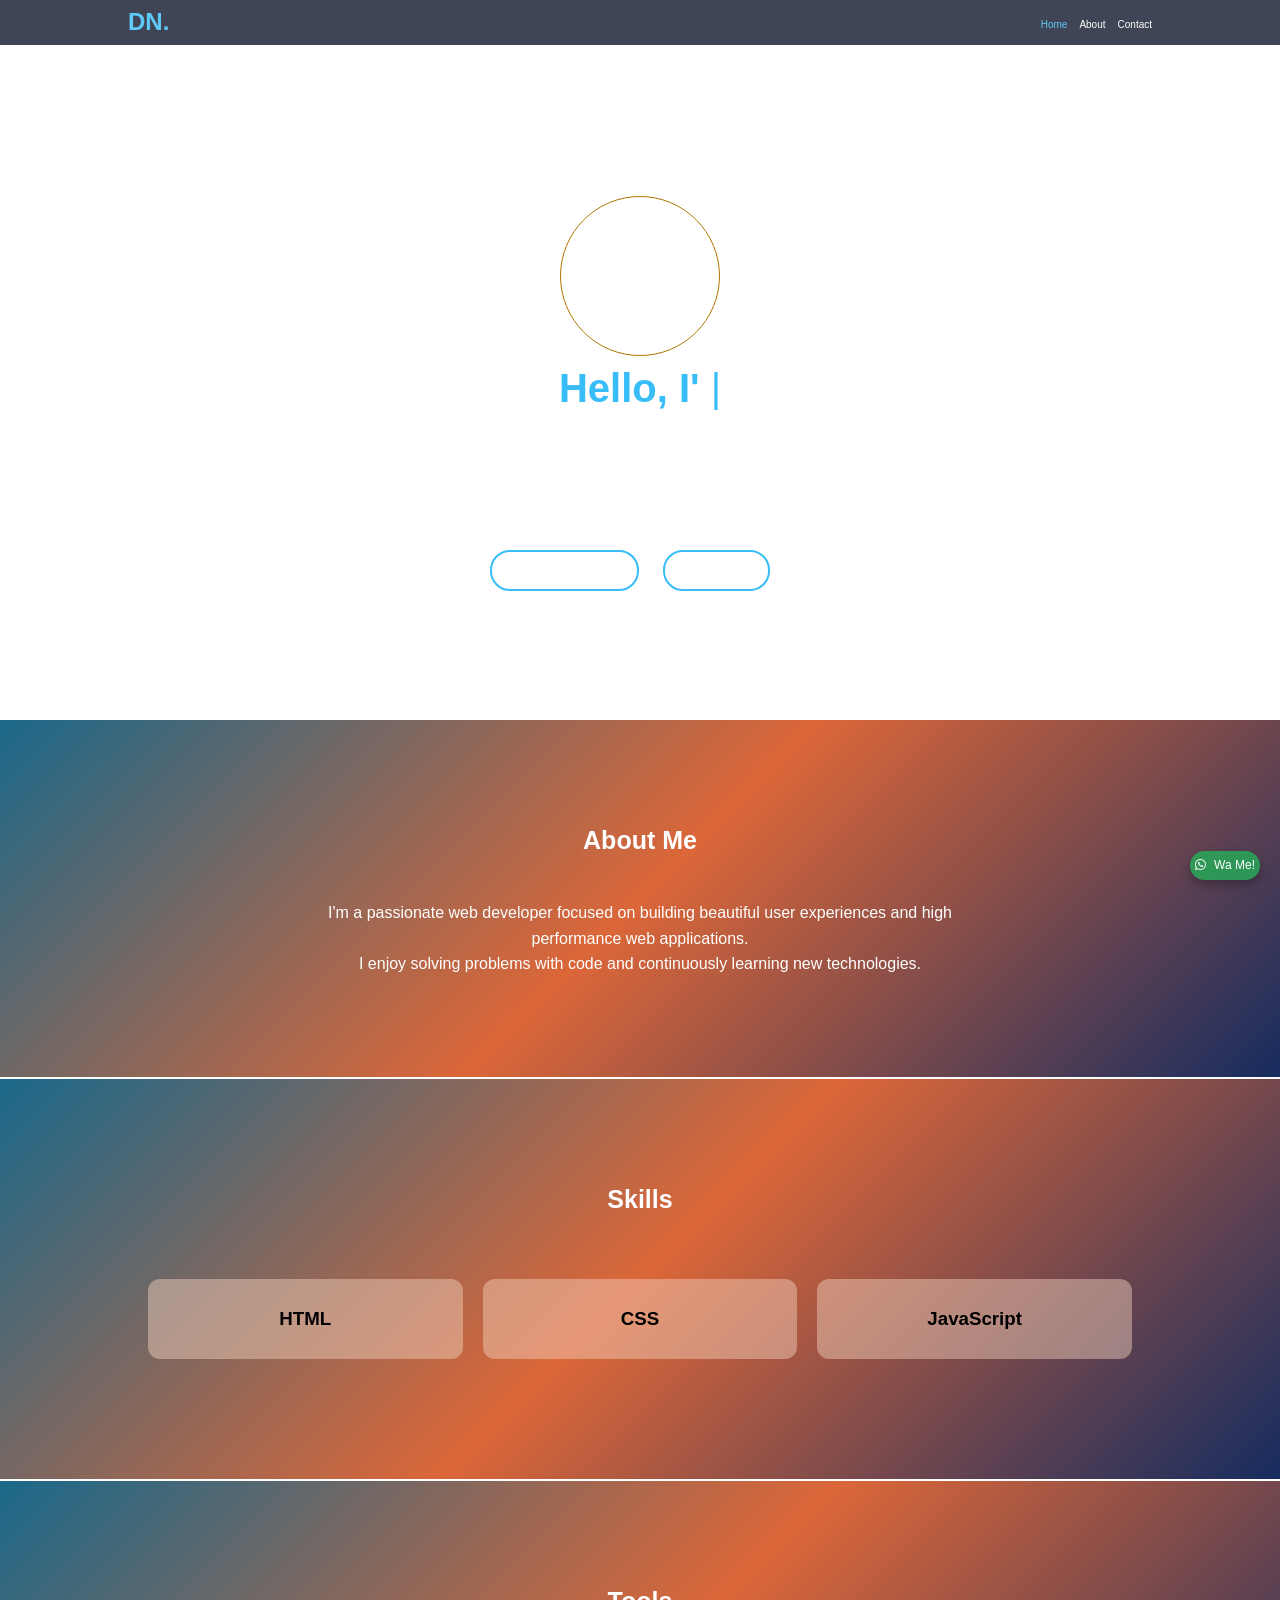
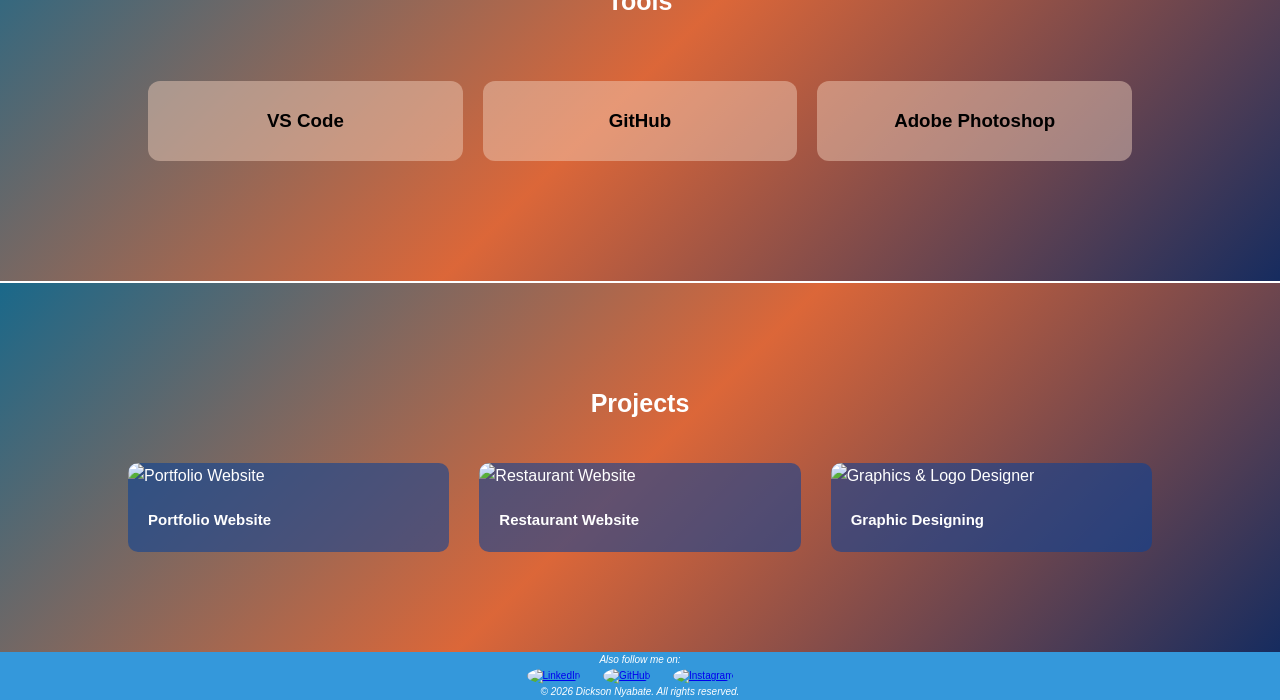
==== index.html @ dfadb9c9 "Add files via upload" ====
<!DOCTYPE html>
<html lang="en">


<link rel="stylesheet" href="style.css">


<head>
<meta charset="UTF-8">
<meta name="viewport" content="width=device-width, initial-scale=1.0">
<title>DICKSON|Portfolio</title>

<link href="https://fonts.googleapis.com/css2?family=Poppins:wght@300;400;500;600;700&display=swap" rel="stylesheet">
<link rel="stylesheet" href="https://cdnjs.cloudflare.com/ajax/libs/font-awesome/6.5.0/css/all.min.css">
</head>


<body>

<!-- NAVBAR -->
<header id="header">
  <nav class="navbar">
    
    <h2 class="logo">DN.</h2>

    <ul class="nav-links">
      <li><a href="index.html" class="nav-link active">Home</a></li>
      <li><a href="about.html" class="nav-link">About</a></li>
      <li><a href="contact.html" class="nav-link">Contact</a></li>
    </ul>
  </nav>
</header>


<!-- HERO -->
<section class="hero">

<div class="hero-image">
 <img src="https://files.catbox.moe/n4sd44.jpg" alt="Profile Picture">
</div>

<div class="hero-text">
<h1>
  <span id = "typing" ></span>
  <span class="cursor">|</span>
</h1>
<h2>A Frontend Developer</h2>

<h3>I am a student passionate about web development and graphical designing. I specialize in creating simple, fast, and responsive websites for small businesses and personal portfolios.</h3>
</div>

<div class="hero-buttons">
<a href="#projects" class="btn">View Projects</a>
<a href="contact.html" class="btn">Contact</a>
</div>
</section>


<!-- ABOUT -->
<section id="about" class="about1">

<h2 class="section-title">About Me</h2>

<div class="about1-container">

<div class="about1-text">
<p>
I'm a passionate web developer focused on building
beautiful user experiences and high performance
web applications.
</p>

<p>
I enjoy solving problems with code and continuously
learning new technologies.
</p>

</div>

</div>

</section>


<!-- SKILLS -->
<section id="skills" class="skills">

  <h2 class="section-title">Skills</h2>

  <div class="skills-grid">

    <div class="skill">
      <h3>HTML</h3>
      <p class="info">I use HTML to structure clean web pages.</p>
    </div>

    <div class="skill">
      <h3>CSS</h3>
      <p class="info">I use it to add more design to make the page more responsive with colorful designs.</p>
    </div>

    <div class="skill">
      <h3>JavaScript</h3>
      <p class="info">I use it to add interactivity like animations to make the page more engaging.</p>
    </div>

  </div>
</section>

<!-- Tools -->
<section id="tools" class="tools">

  <h2 class="section-title">Tools</h2>

  <div class="tools-grid">

    <div class="tool">
      <h3>VS Code</h3>
      <p class="info">This is my main code editor.</p>
    </div>

    <div class="tool">
      <h3>GitHub</h3>
      <p class="info">I use it for my code cloud storage and hosting projects.</p>
    </div>

    <div class="tool">
      <h3>Adobe Photoshop</h3>
      <p class="info">I create and edit graphics, UI designs, and images.</p>
    </div>

  </div>
</section>



<!-- PROJECTS -->
<section  class="projects" id="projects">

  <h2 class="section-title">Projects</h2>

   <div class="project-grid">

      <div class="project-card">
        <img src="https://files.catbox.moe/2q0irg.jpg" alt="Portfolio Website">
        <div class="project-info">
          <h2>Portfolio Website</h2>
        </div>
      </div>

        <div class="project-card">
        <img src="https://files.catbox.moe/m2ix0l.jpeg" alt="Restaurant Website">
        <div class="project-info">
        <h2>Restaurant Website</h2>
        </div>
        </div>

        <div class="project-card">
          <img src="https://files.catbox.moe/yiwm2y.jpg" alt="Graphics & Logo Designer">
         <div class="project-info">
          <h2>Graphic Designing</h2>
          </div>
        </div>

  </div>

</section>


<!-- WhatsApp Floating Button -->
<a href="https://wa.me/254757888463?text=Hello%20Dickson%20I%20saw%20your%20portfolio%20and%20I%20think%20I%20want%20to%20work%20with%20you" class="whatsapp-float" target="_blank">
   <i class="fab fa-whatsapp"></i>
   <span>Wa Me!</span>
</a>


<footer> 
  <p class="section-title">Also follow me on:</p>  
   <div class="container">
    <div class="social-media">
      <a href="https://linkedin.com/yourprofile" target="_blank"><img src="https://files.catbox.moe/59y0p5.png" alt="LinkedIn"></a>
      <a href="https://github.com/dirty-dikie" target="_blank"><img src="https://files.catbox.moe/mrq4ia.png" alt="GitHub"></a>
      <a href="https://instagram.com/dirty_money374" target="_blank"><img src="https://files.catbox.moe/a21nrq.png" alt="Instagram"></a>
    </div>
  <p><i>© 2026 Dickson Nyabate. All rights reserved.</i></p>
</footer>
<script src="script.js"></script>
</body>
</html>
---- style.css ----
* {
  margin: 0;
  padding: 0;
  box-sizing: border-box;
  font-family: 'Segoe UI', sans-serif;
}




/* NAVBAR */
.navbar {
  position: fixed;
  top: 0;
  height: 5vh;
  width: 100%;
  background: #0f172a;
  opacity: 0.8;
  display: flex;
  justify-content: space-between;
  align-items: center;
  padding: 15px 10%;
  z-index: 1000;
}


/* LOGO */
.logo {
  color: #38bdf8;
  font-size: 1.5rem;
  font-weight: bold;
}

/* LINKS */
.nav-links {
  display: flex;
  list-style: none;
}

.nav-links li {
  margin-left: 12px;
}

.nav-link {
  text-decoration: none;
  color: #fff;
  font-size: 10px;
  position: relative;
  transition: 0.3s;
}

/* Hover underline animation */
.nav-link::after {
  content: '';
  position: absolute;
  width: 0%;
  height: 2px;
  background: #38bdf8;
  left: 0;
  bottom: -5px;
  transition: 0.3s;
}

.nav-link:hover::after {
  width: 100%;
}

/* ACTIVE LINK */
.nav-link.active {
  color: #38bdf8;
}

/* MOBILE NAV */
@media (max-width: 768px) {
  .nav-links {
    position: static;
    right: -100%;
    top: 60px;
    flex-direction: row;
    width: auto;
    padding: 0;
    transition: 0.3s;
  }

  .nav-links.show {
    right: 0;
  }
}

/* SCROLLED STATE */
.navbar.scrolled {
  background: rgba(15, 23, 42, 0.95);
  box-shadow: 0 5px 20px rgba(0, 0, 0, 0.3);
  border-bottom: 2px solid #38bdf8; /* 🔥 blue line */
  border-bottom: 2px solid #38bdf8;
  box-shadow: 0 0 10px #38bdf8;
}


/* SMOOTH SCROLL */
html {
  scroll-behavior: smooth;
}




body{
color:white;
line-height:1.6;
padding-top: 70px;
}
section{
padding:100px 10%;
/*opacity: 0;*/
transform: translateY(50px);
transition: 0.8s ease;
}



.menu-btn {
    display: none;
}

.cursor {
  animation: blink 1.5s infinite;
  font-weight: bold;
  color: #fff;
  font-weight: 100;
}

@keyframes blink {
  0% {opacity: 1;}
  50% {opacity: 0;}
  100% {opacity: 1;}
}
.hero{
height:80vh;
padding: 120px 20px 60px;
background:url(https://files.catbox.moe/mh5s1w.png) center/cover no-repeat;
display:flex;
align-items:center;
justify-content:center;
text-align:center;
flex-direction: column;
margin-top:-120px;
}

.hero-image img{
    width: 160px; 
    height: 160px;
    display: block;
    border-radius: 50%; 
    object-fit: cover;  
    border: 1px solid #b57300; 
}

.hero-text h1{
font-size:40px;
}

.hero span{
color:#38bdf8;
outline-width: 10px;
outline-color: #fff;
}

.hero h3{
margin:10px 0;
font-weight:400;
}

.hero-buttons{
margin-top:20px;
}

.btn{
padding:10px 24px;
color:#fff;
text-decoration:none;
border-radius:20px;
border:2px solid #38bdf8;
margin-right:20px;
}

.section-title{
text-align:center;
font-size: 25px;
margin-bottom:40px;
}

.about1-text{
max-width:700px;
margin:auto;
text-align:center;
}

/* GRID */
.skills-grid,
.tools-grid {
  display: grid;
  grid-template-columns: repeat(auto-fit, minmax(220px, 1fr));
  gap: 20px;
  padding: 20px;
}

/* CARD STYLE */
.skill, .tool {
  background: #f1d1bd75;
  color: black;
  padding: 25px;
  border-radius: 12px;
  cursor: pointer;
  transition: 0.3s;
  position: relative;
  text-align: center;
  font-weight: bold;
}


/* HIDDEN TEXT */
.info {
  opacity: 0;
  max-height: 0;
  overflow: hidden;
  transition: 0.4s ease;
}

/* SHOW ON HOVER */
.skill:hover .info,
.tool:hover .info {
  opacity: 0.5;
  max-height: 100px;
  margin-top: 10px;
}

/* SHOW ON CLICK (MOBILE) */
.skill.active .info,
.tool.active .info {
  opacity: 1;
  max-height: 100px;
  margin-top: 10px;
}


.projects, .skills, .tools, .about1{
background:linear-gradient(-45deg, #142a5efd, #d4460ed2, #186789fd);
margin-bottom: 2px;
}
.projects{
  margin-bottom: 50px;
}

.project-grid{
display:grid;
grid-template-columns:repeat(auto-fit,minmax(280px,1fr));
gap:30px;
}

.project-card{
height: 100%;
width: 100%;
background:#0c419595;
border-radius:10px;
overflow:hidden;
transition:0.3s;
}

.project-card:hover{
transform:translateY(-20px);
}

.project-card img{
width: 100%;
height: 200px;
object-fit: c;
}

.project-info{
padding:20px;
font-size: 10px;
}


.whatsapp-float{
    position: fixed;
    bottom: 20px;
    right: 20px;
    background: #1bc359ac;
    color: white;
    padding: 5px 5px;
    border-radius: 30px;
    font-size: 12px;
    text-decoration: none;
    display: flex;
    align-items: center;
    gap: 8px;
    box-shadow: 0 4px 10px rgba(0,0,0,0.3);
}

.whatsapp-float:hover{
    transform: scale(1.05);
}

footer {
    background-color: #3498db;
    width: 100%;
    bottom: 0;
    color: #fff;
    font-size: 10px;
    text-align: center;
}
footer .section-title {
    font-size: 10px;
    margin-bottom: auto;
    color: #ffff;
    font-style: italic;
}
.social-media a {
    margin-right: 20px;
}

.social-media img {
    width: 20px;
    height: 20px;
    border-radius: 50%;
}
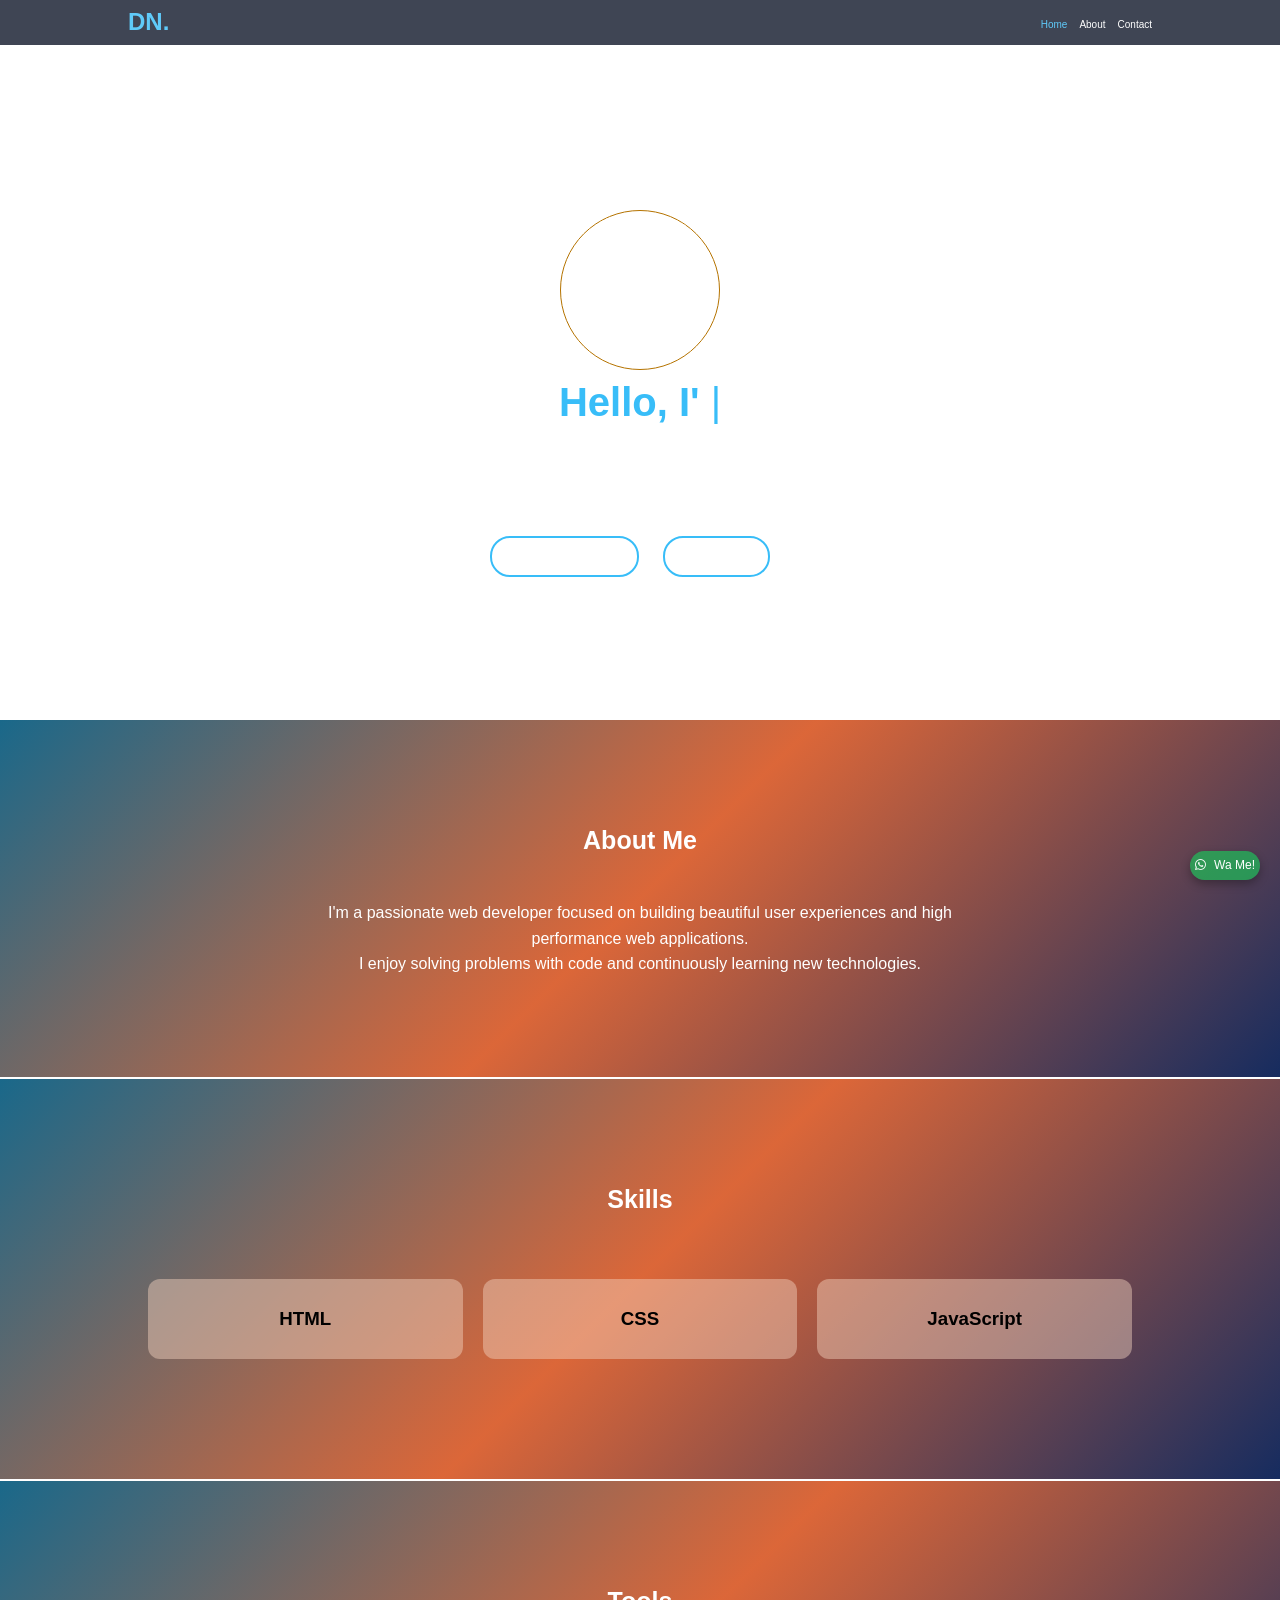
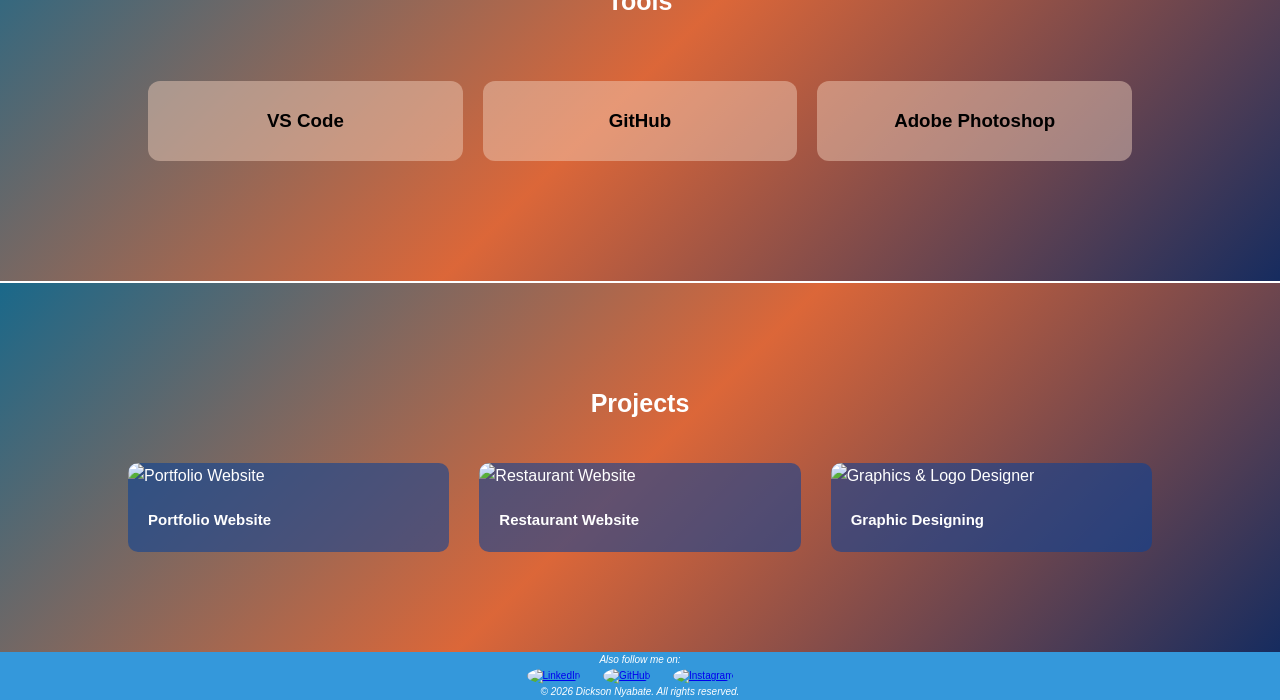
==== commit 6a10b0ca: "Update index.html" ====
--- a/index.html
+++ b/index.html
@@ -46,7 +46,7 @@
 </h1>
 <h2>A Frontend Developer</h2>
 
-<h3>I am a student passionate about web development and graphical designing. I specialize in creating simple, fast, and responsive websites for small businesses and personal portfolios.</h3>
+<h4>I am a student passionate about web development and graphical designing. I specialize in creating simple, fast, and responsive websites for small businesses and personal portfolios.</h4>
 </div>
 
 <div class="hero-buttons">
